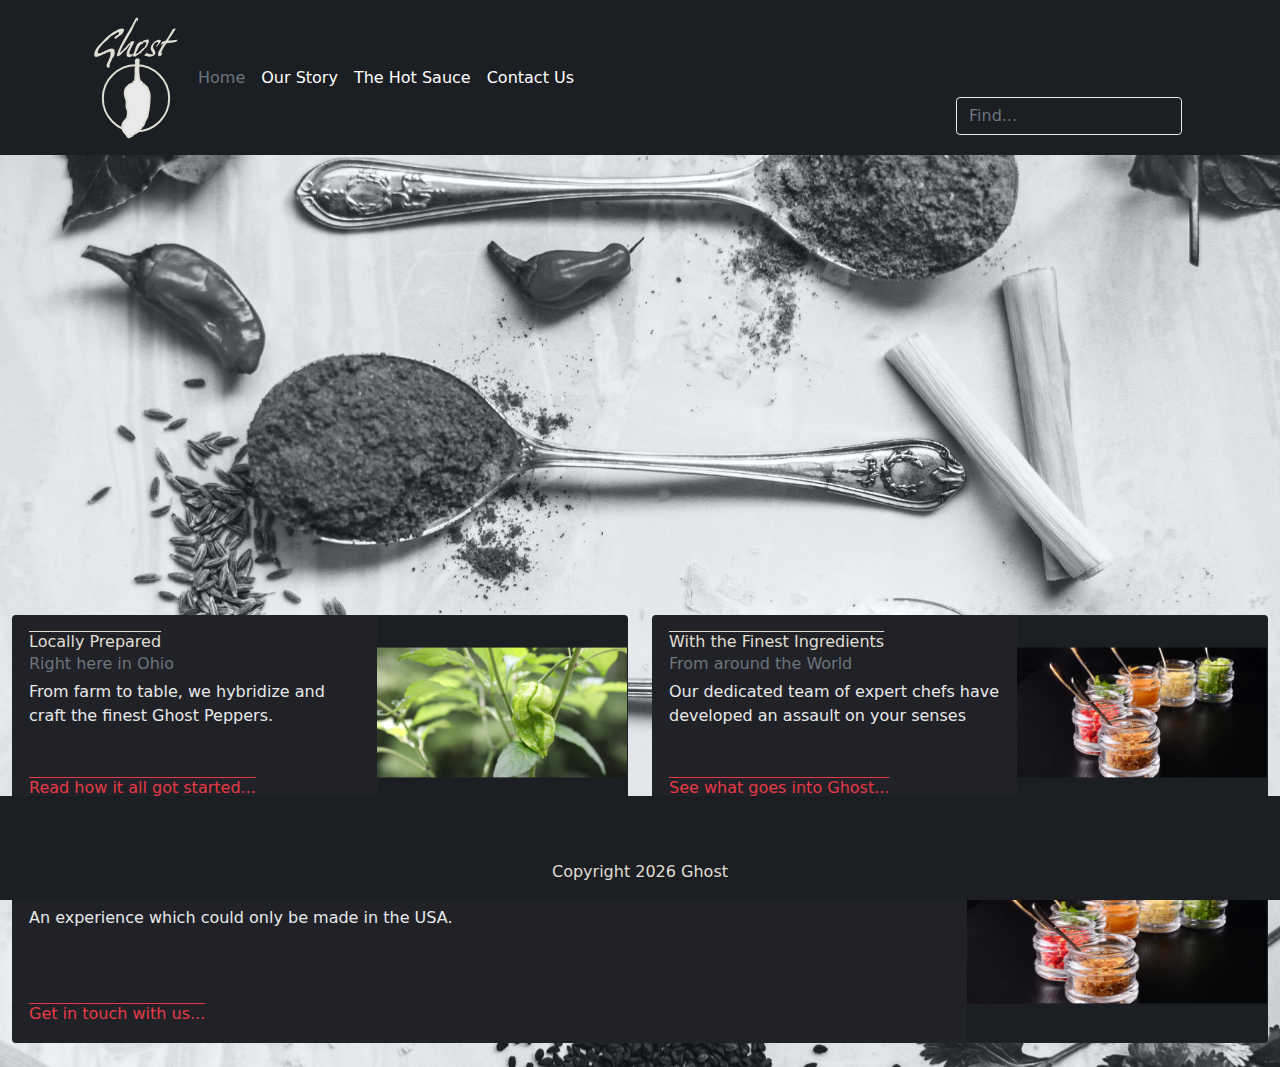
==== pages/index.html @ 029e619c "Starting out." ====
<!doctype html>
<html lang="en">

<head>
    <meta charset="utf-8">
    <meta name="viewport" content="width=device-width, initial-scale=1">
    <meta name="keywords" content="ghost, pepper, hot, sauce, hotsauce" />
    <title>Ghost Sauce</title>
    <!-- Bootstrap CSS -->
    <link href="../pages/bootstrap_css/bootstrap.min.css" rel="stylesheet" />
    <!-- My CCS -->
    <link href="../pages/css/headers.css" rel="stylesheet" />
</head>

<body class="homepage">
    <header class="p-3 bg-dark text-white">
        <div class="container">
            <div class="d-flex flex-wrap align-items-center justify-content-center justify-content-lg-start">
                <a href="index.html" class="d-flex align-items-center mb-2 mb-lg-0 text-white text-decoration-none">
                    <img src="../assets/ghostlogo2.svg">
                    <svg class="bi me-2" width="100" height="100" role="img" aria-label="Ghost Sauce">
                        <use xlink:href="index.html" />
                    </svg>
                </a>

                <ul class="nav col-12 col-lg-auto me-lg-auto mb-2 justify-content-center mb-md-0">
                    <li><a href="index.html" class="nav-link px-2 text-secondary">Home</a></li>
                    <li><a href="ourstory.html" class="nav-link px-2 text-white">Our Story</a></li>
                    <li><a href="sauce.html" class="nav-link px-2 text-white">The Hot Sauce</a></li>
                    <li><a href="contact.html" class="nav-link px-2 text-white">Contact Us</a></li>
                </ul>

                <form class="col-12 col-lg-auto mb-3 mb-lg-0 me-lg-3">
                    <input type="search" class="form-control form-control-dark" placeholder="Find..."
                        aria-label="Search">
                </form>

            </div>
        </div>
    </header>
    <div class="row mb-2">
        <div class="row">
            <div class="col">

            </div>
            <div class="col">

            </div>
            <div class="col">

            </div>
        </div>
    </div>

    <div class="row mb-3">
        <div class="col">
            <div class="card-homepage flex-md-row mb-4 box-shadow h-md-250">
                <div class="card-body d-flex flex-column align-items-start">
                    <h4 class="mb-0 ghostheading">
                        <a class="text-dark" href="#">Locally Prepared</a>
                    </h4>
                    <div class="mb-1 text-muted">Right here in Ohio</div>
                    <p class="card-text mb-auto">From farm to table, we hybridize and craft the finest Ghost Peppers.
                    </p>
                    <a href="/pages/ourstory.html">Read how it all got started...</a>
                </div>
                <img class="card-img-right flex-auto d-none d-md-block" alt="Green Bhut Jolokia [300x200]"
                    style="width: 300px; height: 200px;" src="../assets/slide1.png" data-holder-rendered="true">
            </div>
        </div>
        <div class="col">
            <div class="card-homepage flex-md-row mb-4 box-shadow h-md-250">
                <div class="card-body d-flex flex-column align-items-start">
                    <h4 class="mb-0 ghostheading">
                        <a class="text-dark" href="#">With the Finest Ingredients</a>
                    </h4>
                    <div class="mb-1 text-muted">From around the World</div>
                    <p class="card-text mb-auto">Our dedicated team of expert chefs have developed an assault on your
                        senses</p>
                    <a href="/pages/sauce.html">See what goes into Ghost...</a>
                </div>
                <img class="card-img-right flex-auto d-none d-md-block" alt="Spices [300x200]"
                    style="width: 300px; height: 200px;" src="../assets/slide2.png" data-holder-rendered="true">
            </div>
        </div>
        <div class="col">
            <div class="card-homepage flex-md-row mb-4 box-shadow h-md-250">
                <div class="card-body d-flex flex-column align-items-start">
                    <h4 class="mb-0 ghostheading">
                        <a class="text-dark" href="#">A Global Fusion</a>
                    </h4>
                    <div class="mb-1 text-muted">Curated within the Heartland</div>
                    <p class="card-text mb-auto">An experience which could only be made in the USA.</p>
                    <a href="/pages/sauce.html">Get in touch with us...</a>
                </div>
                <img class="card-img-right flex-auto d-none d-md-block" alt="Spices [300x200]"
                    style="width: 300px; height: 200px;" src="../assets/slide2.png" data-holder-rendered="true">
            </div>
        </div>
    </div>
</body>

<footer class="text-center text-white fixed-bottom" style="background-color: #1B1E22;">
    <!-- Grid container -->
    <div class="container p-4"></div>
    <!-- Grid container -->

    <!-- Copyright -->
    <div class="text-white-footer p-3" style="background-color: #1B1E22">
        <script type="text/javascript">
            document.write("Copyright "+ new Date().getFullYear());
        </script>
        <a class="text-white-footer" href="https://mdbootstrap.com/">Ghost</a>
    </div>
    <!-- Copyright -->
</footer>


</html>
---- pages/css/headers.css ----
.b-example-divider {
  height: 3rem;
  background-color: #1B1E22;
  border: solid #1B1E22;
  border-width: 1px 0;
  box-shadow: inset 0 .5em 1.5em #1B1E22, inset 0 .125em .5em #1B1E22;
}

.form-control-dark {
  color: #E8E9EB;
  background-color: #1B1E22;
  border-color: #E8E9EB;
}
.form-control-dark:focus {
  color: #E8E9EB;
  background-color: #1B1E22;
  border-color: #E8E9EB;
  box-shadow: 0 0 0 .25rem #E0DFD5;
}

.bg-dark {
  --bs-bg-opactity: 1;
  background-color: #1B1E22;
}

.bi {
  vertical-align: -.125em;
  fill: currentColor;
}

.text-small {
  font-size: 85%;
}

.dropdown-toggle {
  outline: 0;
}
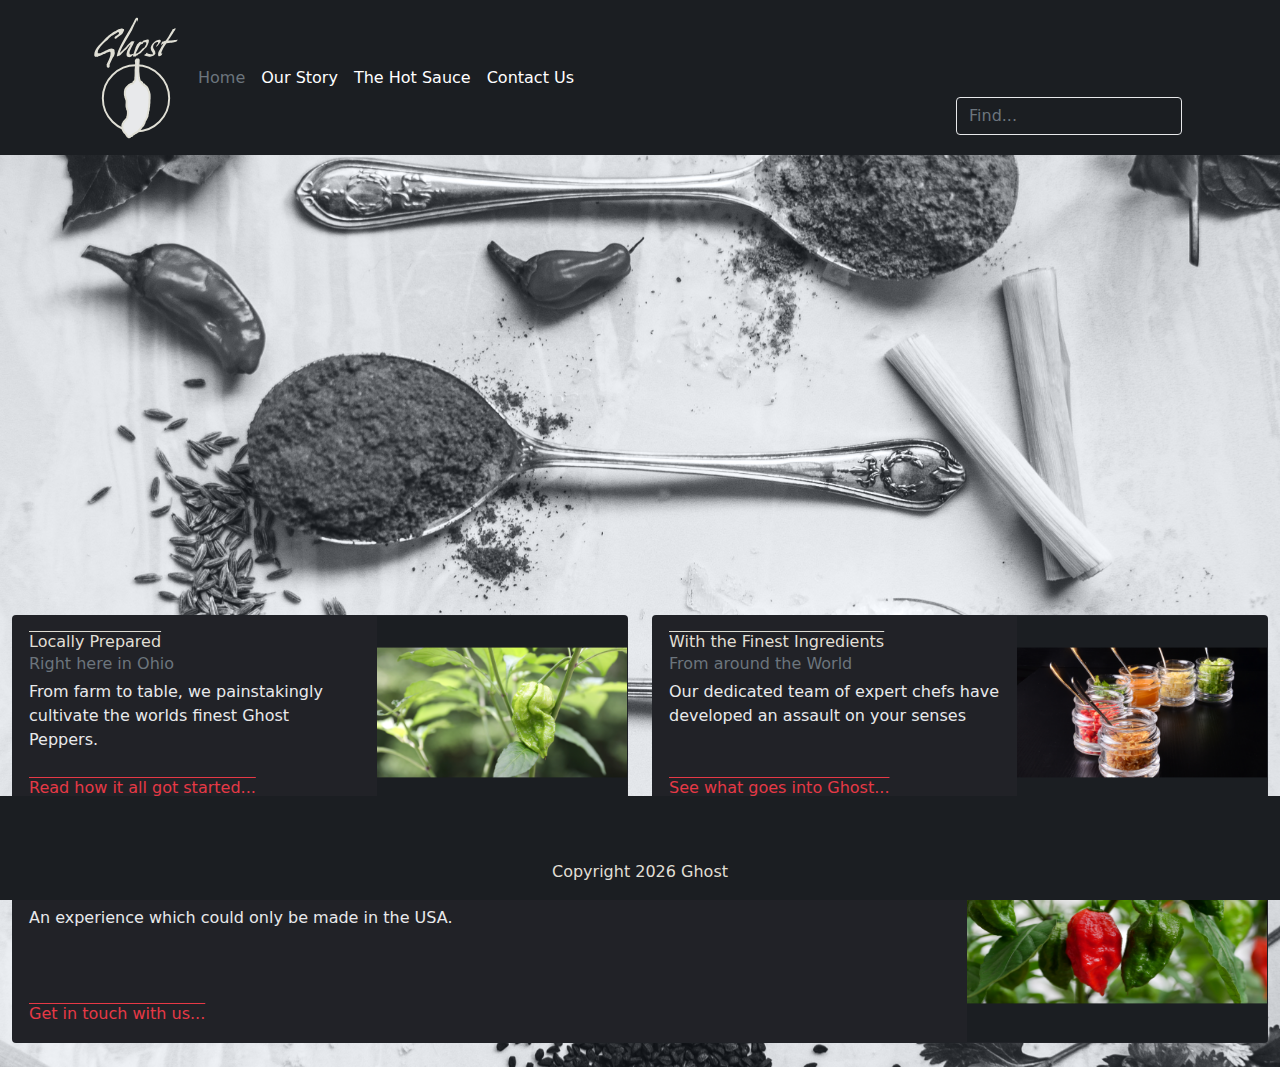
==== commit 7dbf2f00: "??" ====
--- a/pages/index.html
+++ b/pages/index.html
@@ -60,7 +60,7 @@
                         <a class="text-dark" href="#">Locally Prepared</a>
                     </h4>
                     <div class="mb-1 text-muted">Right here in Ohio</div>
-                    <p class="card-text mb-auto">From farm to table, we hybridize and craft the finest Ghost Peppers.
+                    <p class="card-text mb-auto">From farm to table, we painstakingly cultivate the worlds finest Ghost Peppers.
                     </p>
                     <a href="/pages/ourstory.html">Read how it all got started...</a>
                 </div>
@@ -94,7 +94,7 @@
                     <a href="/pages/sauce.html">Get in touch with us...</a>
                 </div>
                 <img class="card-img-right flex-auto d-none d-md-block" alt="Spices [300x200]"
-                    style="width: 300px; height: 200px;" src="../assets/slide2.png" data-holder-rendered="true">
+                    style="width: 300px; height: 200px;" src="../assets/slide3.png" data-holder-rendered="true">
             </div>
         </div>
     </div>
